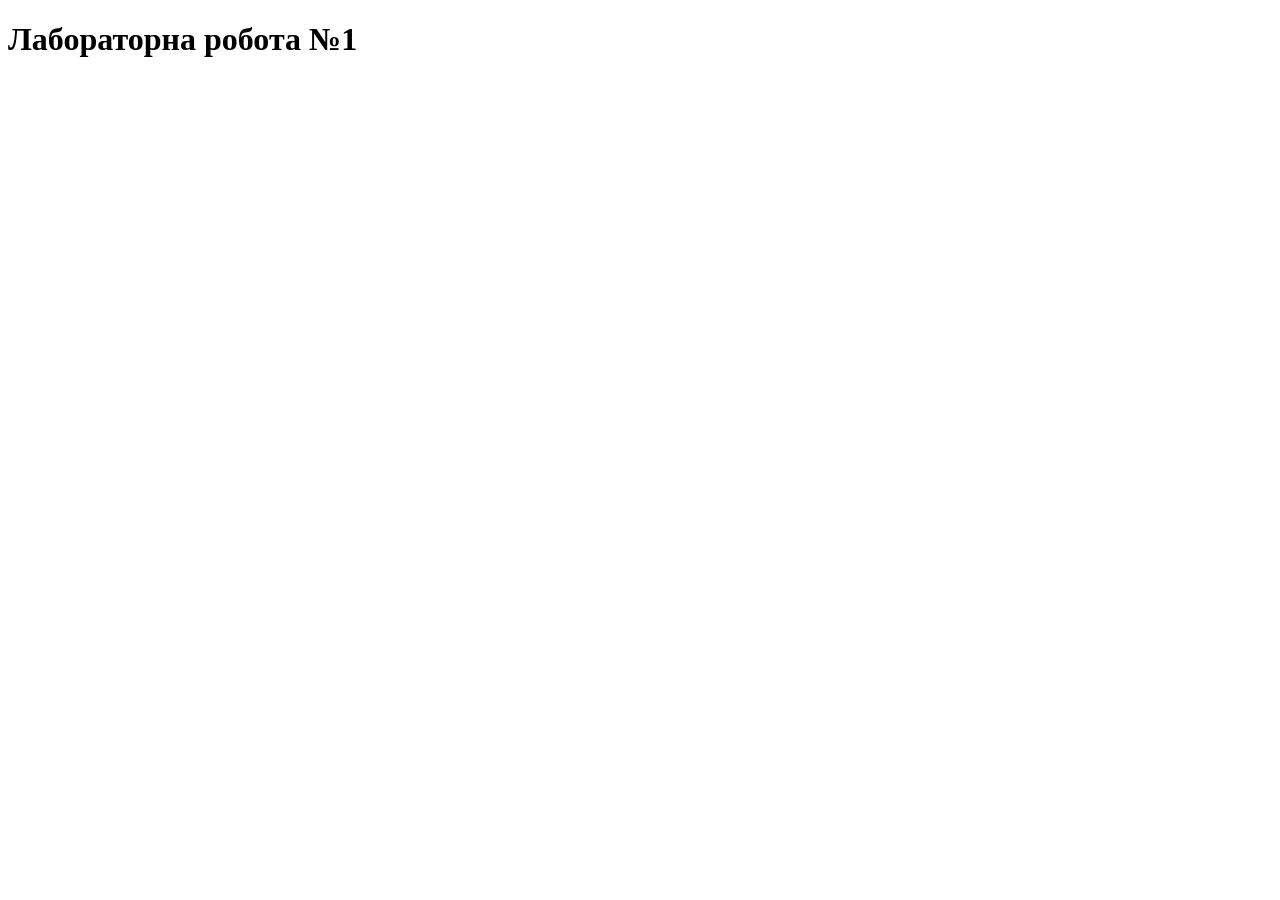
==== index.html @ 17d089d8 "init project" ====
<!DOCTYPE html>
<html lang="en">
<head>
    <meta charset="UTF-8">
    <meta name="viewport" content="width=device-width, initial-scale=1.0">
    <title>Lab 01</title>
</head>
<body>
    <h1>Лабораторна робота №1</h1>
</body>
</html>
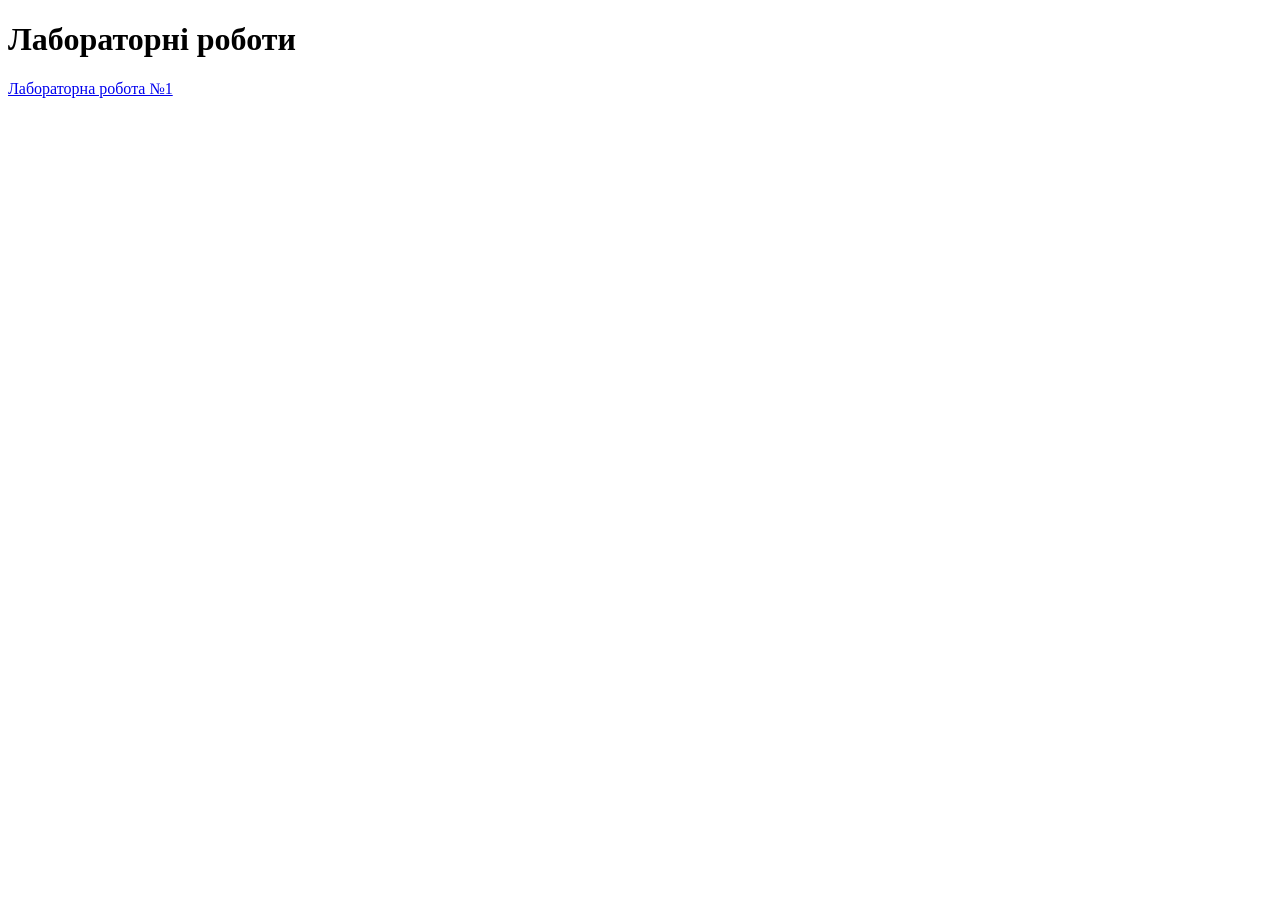
==== commit b6e3ff56: "update" ====
--- a/index.html
+++ b/index.html
@@ -1,11 +1,14 @@
-<!DOCTYPE html>
+<!doctype html>
 <html lang="en">
-<head>
-    <meta charset="UTF-8">
-    <meta name="viewport" content="width=device-width, initial-scale=1.0">
-    <title>Lab 01</title>
-</head>
-<body>
-    <h1>Лабораторна робота №1</h1>
-</body>
-</html>+    <head>
+        <meta charset="UTF-8" />
+        <meta name="viewport" content="width=device-width, initial-scale=1.0" />
+        <title>Prof2IT</title>
+    </head>
+    <body>
+        <h1>Лабораторні роботи</h1>
+        <div>
+            <a href="./lab01/index.html">Лабораторна робота №1</a>
+        </div>
+    </body>
+</html>
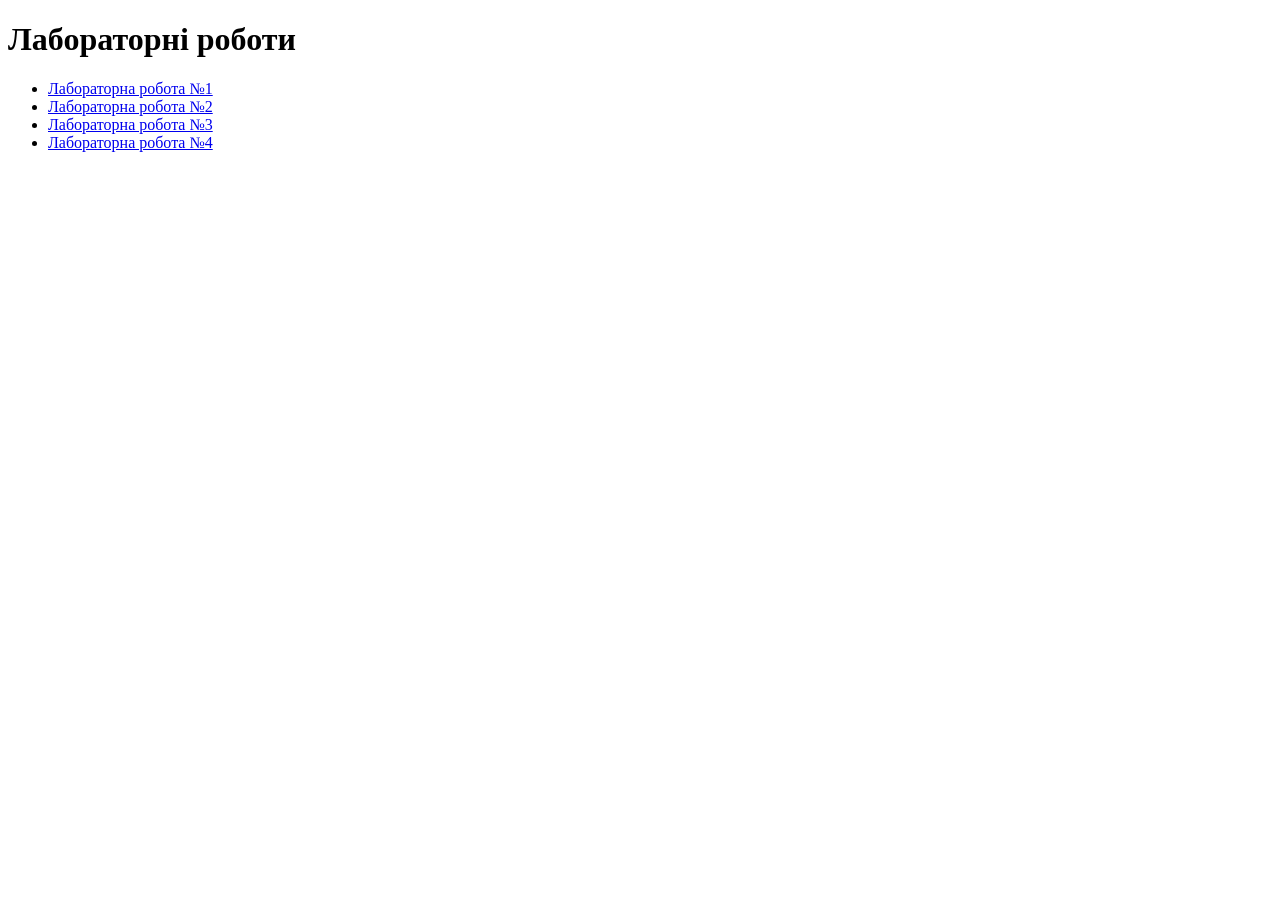
==== commit b6579eec: "added start template lab02" ====
--- a/index.html
+++ b/index.html
@@ -8,7 +8,12 @@
     <body>
         <h1>Лабораторні роботи</h1>
         <div>
-            <a href="./lab01/index.html">Лабораторна робота №1</a>
+            <ul>
+                <li><a href="./lab01/index.html">Лабораторна робота №1</a></li>
+                <li><a href="./lab02/index.html">Лабораторна робота №2</a></li>
+                <li><a href="#">Лабораторна робота №3</a></li>
+                <li><a href="#">Лабораторна робота №4</a></li>
+            </ul>
         </div>
     </body>
 </html>
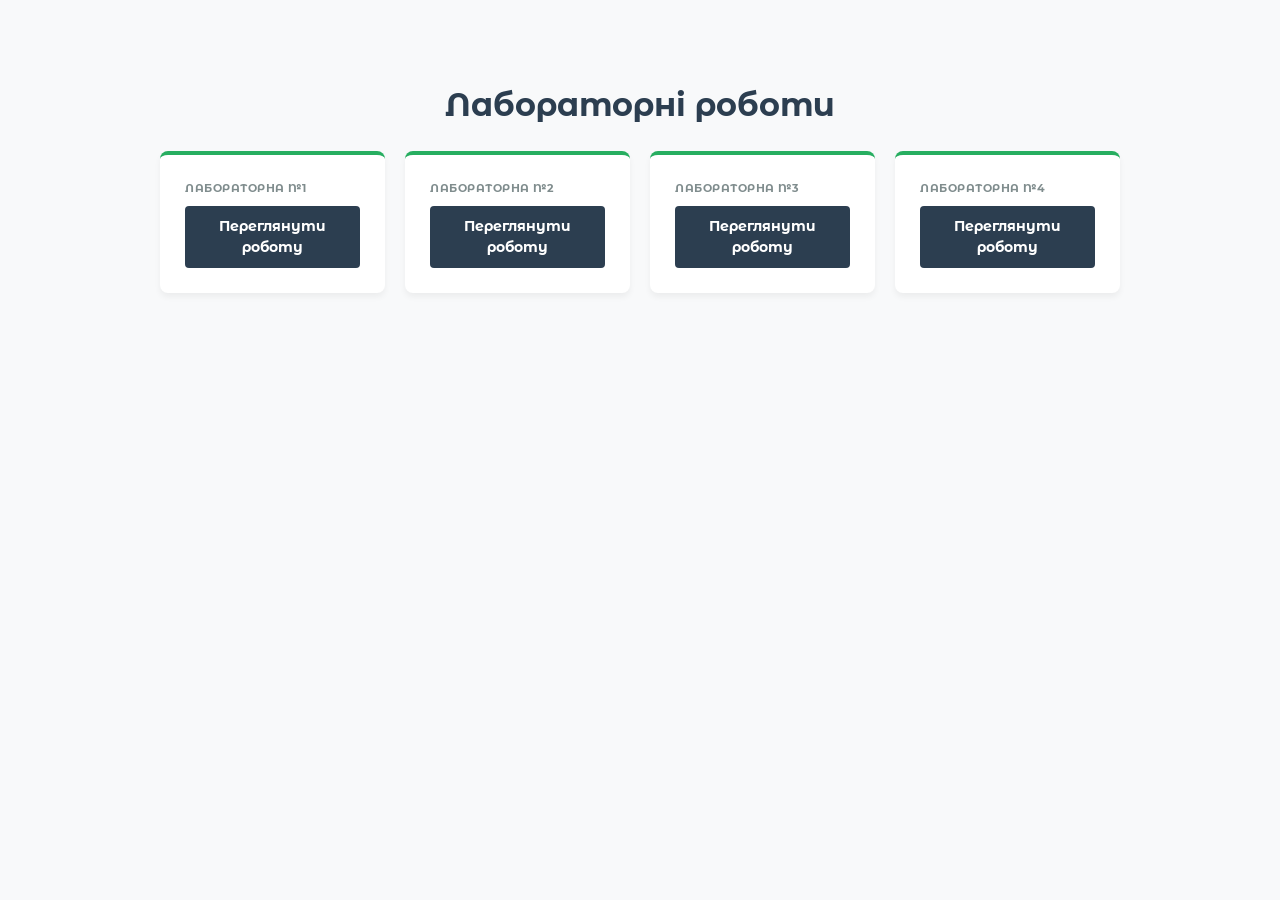
==== commit 542c63b8: "added lab04" ====
--- a/index.html
+++ b/index.html
@@ -1,19 +1,43 @@
 <!doctype html>
-<html lang="en">
+<html lang="uk">
     <head>
         <meta charset="UTF-8" />
         <meta name="viewport" content="width=device-width, initial-scale=1.0" />
         <title>Prof2IT</title>
+        <link rel="stylesheet" href="style.css" />
     </head>
     <body>
-        <h1>Лабораторні роботи</h1>
-        <div>
-            <ul>
-                <li><a href="./lab01/index.html">Лабораторна робота №1</a></li>
-                <li><a href="./lab02/index.html">Лабораторна робота №2</a></li>
-                <li><a href="#">Лабораторна робота №3</a></li>
-                <li><a href="#">Лабораторна робота №4</a></li>
-            </ul>
+        <div class="main-container">
+            <h1>Лабораторні роботи</h1>
+            <main class="labs-grid">
+                <div class="lab-card">
+                    <span class="lab-badge">Лабораторна №1</span>
+                    <a href="./lab01/index.html" class="lab-link"
+                        >Переглянути роботу</a
+                    >
+                </div>
+
+                <div class="lab-card active">
+                    <span class="lab-badge">Лабораторна №2</span>
+                    <a href="./lab02/index.html" class="lab-link"
+                        >Переглянути роботу</a
+                    >
+                </div>
+
+                <div class="lab-card">
+                    <span class="lab-badge">Лабораторна №3</span>
+                    <a href="./lab03/index.html" class="lab-link"
+                        >Переглянути роботу</a
+                    >
+                </div>
+
+                <div class="lab-card">
+                    <span class="lab-badge">Лабораторна №4</span>
+                    <a href="./lab04/index.html" class="lab-link"
+                        >Переглянути роботу</a
+                    >
+                </div>
+            </main>
         </div>
     </body>
 </html>
--- a/style.css
+++ b/style.css
@@ -0,0 +1,323 @@
+@import url("https://fonts.googleapis.com/css2?family=Montserrat+Alternates:ital,wght@0,100;0,200;0,300;0,400;0,500;0,600;0,700;0,800;0,900;1,100;1,200;1,300;1,400;1,500;1,600;1,700;1,800;1,900&display=swap");
+
+/* ***************** */
+*,
+*::before,
+*::after {
+    box-sizing: border-box;
+}
+body {
+    min-height: 100vh;
+    margin: 0;
+    padding: 20px;
+    background-color: #f8f9fa;
+    color: #333;
+    font-family: "Montserrat Alternates", sans-serif;
+    line-height: 1.5;
+    -webkit-font-smoothing: antialiased;
+}
+.main-container {
+    max-width: 1000px;
+    width: 90%;
+    margin: 0 auto;
+    padding: 40px 20px;
+    text-align: center;
+}
+.labs-grid {
+    display: grid;
+    grid-template-columns: repeat(auto-fit, minmax(220px, 1fr));
+    gap: 20px;
+    margin-bottom: 40px;
+}
+
+.lab-card {
+    background: white;
+    border-radius: 8px;
+    padding: 25px;
+    box-shadow: 0 4px 6px rgba(0, 0, 0, 0.05);
+    display: flex;
+    flex-direction: column;
+    justify-content: space-between;
+    text-align: left;
+    border-top: 4px solid #27ae60;
+    transition:
+        transform 0.2s,
+        box-shadow 0.2s;
+}
+
+.lab-card:hover {
+    transform: translateY(-5px);
+    box-shadow: 0 8px 15px rgba(0, 0, 0, 0.1);
+}
+
+.lab-badge {
+    font-size: 11px;
+    font-weight: bold;
+    text-transform: uppercase;
+    color: #7f8c8d;
+    margin-bottom: 10px;
+    letter-spacing: 0.5px;
+}
+.lab-link {
+    display: inline-block;
+    background-color: #2c3e50;
+    color: white;
+    text-decoration: none;
+    padding: 10px 15px;
+    border-radius: 4px;
+    font-size: 14px;
+    font-weight: bold;
+    text-align: center;
+    transition: background-color 0.2s;
+}
+
+.lab-link:hover {
+    background-color: #1a252f;
+}
+h1 {
+    text-align: center;
+    color: #2c3e50;
+}
+/* Таби */
+.tabs {
+    display: flex;
+    justify-content: center;
+    list-style: none;
+    padding: 0;
+    margin-bottom: 0;
+}
+.tab-button {
+    background-color: #e9ecef;
+    border: none;
+    padding: 12px 24px;
+    cursor: pointer;
+    font-size: 16px;
+    font-weight: bold;
+    transition:
+        background-color 0.3s,
+        color 0.3s;
+    outline: none;
+    border-top-left-radius: 6px;
+    border-top-right-radius: 6px;
+    margin-right: 4px;
+    color: #495057;
+}
+.tab-button:hover {
+    background-color: #dde2e6;
+}
+.tab-button.active {
+    background-color: #2c3e50;
+    color: white;
+}
+.tab-content {
+    display: none;
+    background-color: white;
+    padding: 20px;
+    border-radius: 0 0 8px 8px;
+    box-shadow: 0 4px 6px rgba(0, 0, 0, 0.1);
+}
+.tab-content.active {
+    display: block;
+}
+/* Таблиці */
+table {
+    width: 100%;
+    border-collapse: collapse;
+    margin-top: 10px;
+}
+th,
+td {
+    border: 1px solid #dee2e6;
+    padding: 12px;
+    text-align: left;
+}
+th {
+    background-color: #f1f3f5;
+    color: #2c3e50;
+}
+tr:nth-child(even) {
+    background-color: #f8f9fa;
+}
+tr:hover {
+    background-color: #f1f3f5;
+}
+/* Стилі редагованих комірок */
+td.editable {
+    cursor: pointer;
+    position: relative;
+    transition: background-color 0.2s;
+}
+td.editable:hover {
+    background-color: #e8f4fd;
+}
+td.editing {
+    padding: 4px;
+    background-color: #ffffff !important;
+}
+.inline-edit-wrapper {
+    display: flex;
+    align-items: center;
+    gap: 4px;
+}
+.inline-input {
+    width: 100%;
+    padding: 6px 8px;
+    border: 2px solid #3498db;
+    border-radius: 4px;
+    font-family: inherit;
+    font-size: 14px;
+    outline: none;
+}
+.save-btn {
+    background-color: #27ae60;
+    color: white;
+    border: none;
+    padding: 6px 10px;
+    border-radius: 4px;
+    cursor: pointer;
+    font-size: 12px;
+}
+.save-btn:hover {
+    background-color: #219653;
+}
+/* Кнопка видалення */
+.actions-cell {
+    text-align: center;
+    width: 60px;
+}
+.delete-btn {
+    background-color: #e74c3c;
+    color: white;
+    border: none;
+    width: 28px;
+    height: 28px;
+    border-radius: 5px;
+    font-size: 18px;
+    cursor: pointer;
+    display: inline-flex;
+    align-items: center;
+    justify-content: center;
+    transition:
+        background-color 0.2s,
+        transform 0.1s;
+    line-height: 1;
+}
+.delete-btn:hover {
+    background-color: #c0392b;
+    transform: scale(1.1);
+}
+/* Кнопка відкриття модалки */
+.add-btn {
+    background-color: #27ae60;
+    color: white;
+    border: none;
+    padding: 10px 18px;
+    font-size: 14px;
+    font-weight: bold;
+    border-radius: 4px;
+    cursor: pointer;
+    margin-bottom: 15px;
+    transition: background-color 0.2s;
+}
+.add-btn:hover {
+    background-color: #219653;
+}
+/* Модалка */
+.modal {
+    display: none;
+    position: fixed;
+    z-index: 1000;
+    left: 0;
+    top: 0;
+    width: 100%;
+    height: 100%;
+    background-color: rgba(0, 0, 0, 0.5);
+    justify-content: center;
+    align-items: center;
+}
+.modal-content {
+    background-color: white;
+    padding: 25px;
+    border-radius: 8px;
+    width: 400px;
+    max-width: 90%;
+    box-shadow: 0 5px 15px rgba(0, 0, 0, 0.3);
+    position: relative;
+}
+.error-modal {
+    border-left: 6px solid #e74c3c;
+}
+.error-title {
+    color: #e74c3c;
+    margin-top: 0;
+}
+.error-ok-btn {
+    background-color: #e74c3c;
+    margin-top: 15px;
+}
+.error-ok-btn:hover {
+    background-color: #c0392b;
+}
+/* Закриття модалки */
+.close-btn {
+    position: absolute;
+    right: 15px;
+    top: 10px;
+    font-size: 24px;
+    font-weight: bold;
+    color: #aaa;
+    cursor: pointer;
+}
+.close-btn:hover {
+    color: #000;
+}
+/* Форма */
+.form-group {
+    margin-bottom: 15px;
+}
+.form-group label {
+    display: block;
+    margin-bottom: 5px;
+    font-weight: bold;
+    font-size: 14px;
+}
+.form-group input,
+.form-group select {
+    width: 100%;
+    padding: 8px;
+    border: 1px solid #ccc;
+    border-radius: 4px;
+    font-family: inherit;
+}
+.readonly-input {
+    background-color: #e9ecef;
+    cursor: not-allowed;
+}
+.submit-btn {
+    background-color: #2c3e50;
+    color: white;
+    border: none;
+    padding: 10px 15px;
+    width: 100%;
+    font-size: 16px;
+    border-radius: 4px;
+    cursor: pointer;
+}
+.submit-btn:hover {
+    background-color: #1a252f;
+}
+
+.footer-link {
+    text-align: center;
+    margin-top: 25px;
+}
+
+.footer-link a {
+    color: #2c3e50;
+    text-decoration: none;
+    font-weight: bold;
+}
+
+.footer-link a:hover {
+    text-decoration: underline;
+}
